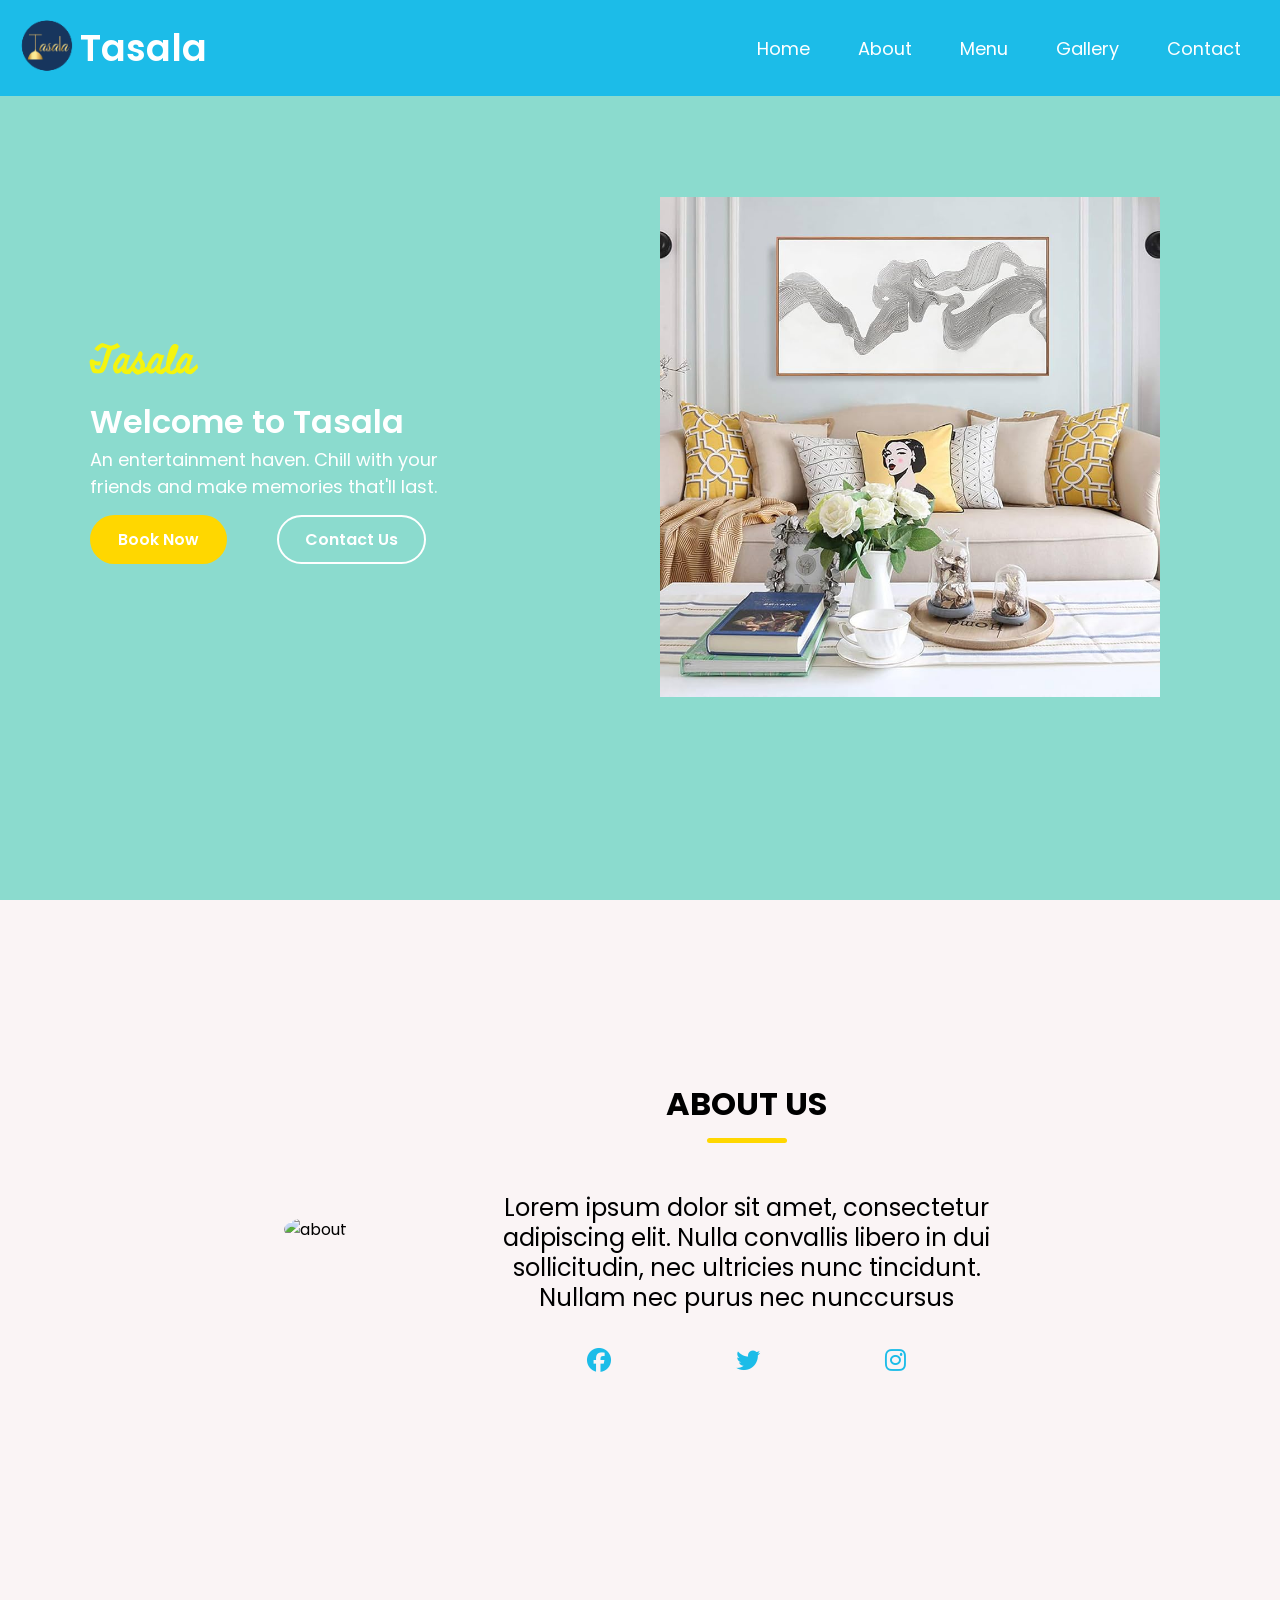
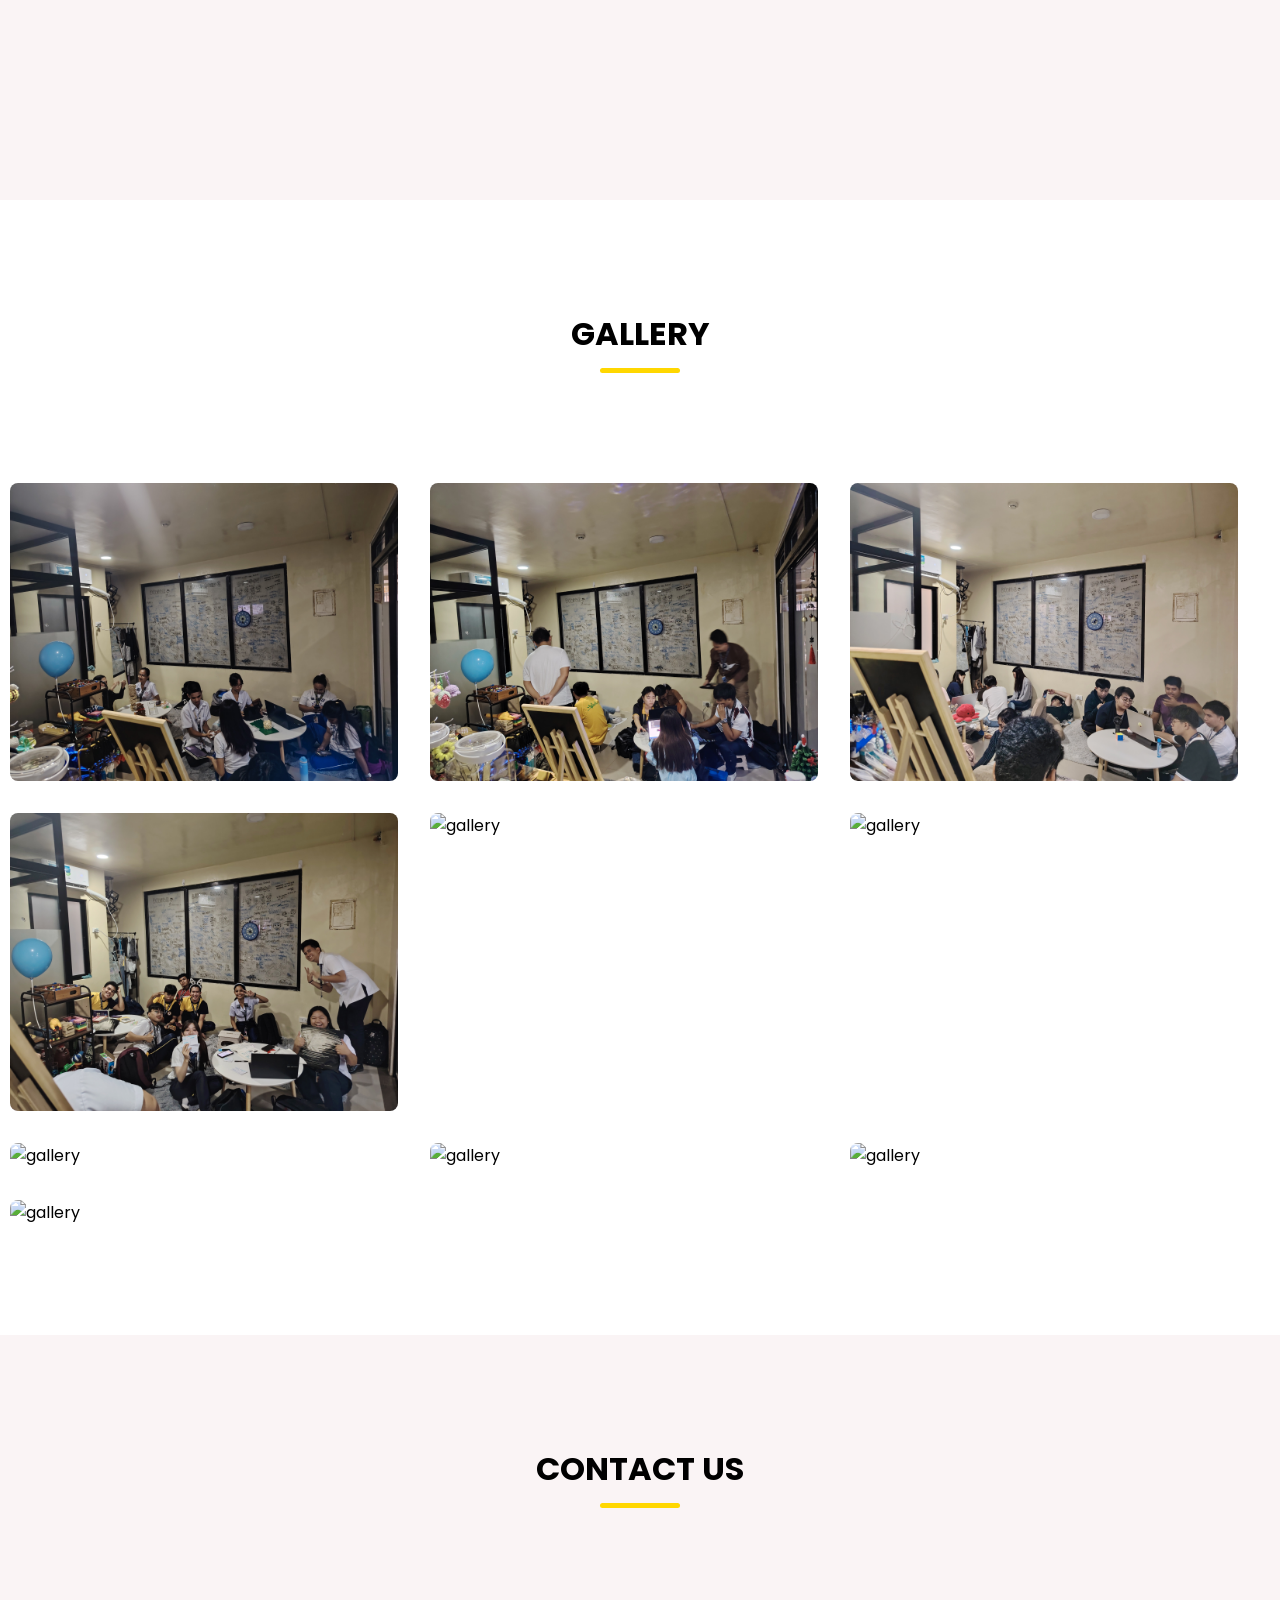
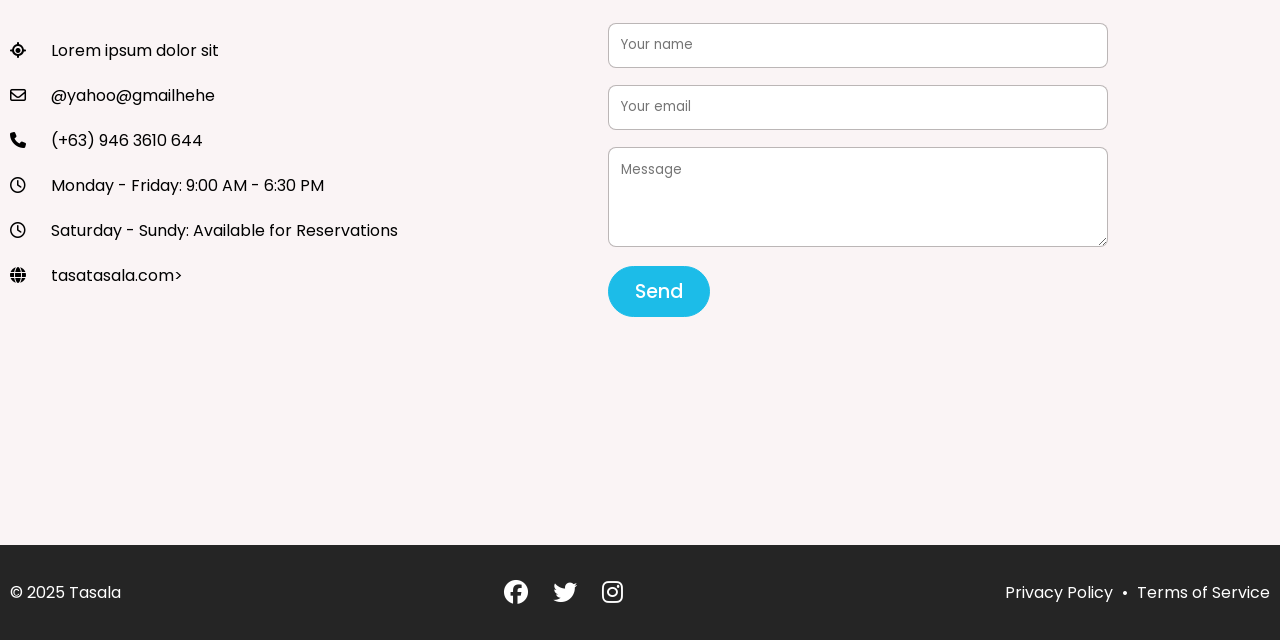
==== index.html @ c08e0182 "initial commit" ====
<!DOCTYPE html> 
<html lang="en">
    <head>
        <meta charset="UTF-8">
        <meta name="viewport" content="width=device-width, initial-scale=1.0">
        <title>Tasala</title>
        <link rel="stylesheet" href="https://cdnjs.cloudflare.com/ajax/libs/font-awesome/6.7.2/css/all.min.css">
        <link rel="stylesheet" href="style.css">
    </head>

    <body>
        <header>
            <nav class="navbar section-content">
                <a href="#" class="nav-logo">
                        <img src="./images/Logo.png" alt="Tasala Logo" class="logo-img">
                    <h2 class="logo-text"> Tasala</h2>
                </a>
                <ul class="nav-menu">
                    <button id="menu-close-button" class="fas fa-times"></button>
                    
                    <li class="nav-item">
                        <a href="index.html" class="nav-link">Home</a>
                     </li>
                    <li class="nav-item">
                        <a href="#about" class="nav-link">About</a>
                    </li>
                    <li class="nav-item">
                        <a href="#menu" class="nav-link">Menu</a>
                    </li>
                    <li class="nav-item">
                        <a href="#gallery" class="nav-link">Gallery</a>
                    </li>
                    <li class="nav-item">
                        <a href="#contact" class="nav-link"> Contact</a>
                    </li>

                </ul>
                <button id="menu-open-button" class="fas fa-bars"></button>
            </nav>
        </header>
        <main>
            <section class="hero-section">
                <div class="section-content">
                    <div class="hero-details">
                        <h2 class="title"> Tasala</h2>
                        <h3 class="subtitle">Welcome to Tasala</h3>
                        <p class="description">An entertainment haven. Chill with your friends and make memories that'll last.</p>
                <div class="buttons">
                    <a href="#" class="button-book-now">Book Now</a>
                    <a href="#" class="button-contact-us">Contact Us</a>
                </div>
                    </div>
               <div class="background-wrapper">
                    <img src="./images/img.jpg" alt="background"
                    class="background-img">
               </div> 
            </div>
            </section>

            <section class="about-section" id="about">
            <div class="section-content">
                <div class="about-image-wrapper">
                    <img src="./images/about-image.png" alt="about" class="about-img">
                </div>
                <div class="about-details">
                    <h2 class="section-title">About Us</h2>
                    <p  class="text">Lorem ipsum dolor sit amet, consectetur adipiscing elit. Nulla
                        convallis libero in dui sollicitudin, nec ultricies
                        nunc tincidunt. Nullam nec purus nec nunccursus
                    </p>
                    <div class="social-link-list">
                        <a href="#" class="social-link"><i class="fa-brands fa-facebook"></i></a>
                        <a href="#" class="social-link"><i class="fa-brands fa-twitter"></i></a>
                        <a href="#" class="social-link"><i class="fa-brands fa-instagram"></i></a>
                    </div>
                 </div>
            </div>
        </section>

        <section class="gallery-section" id="gallery">
            <h2 class="section-title">Gallery</h2>
            <div class="section-content">
                <ul class="gallery-list">
                    <li class="gallery-item">
                        <img src="images/gallery-image-1.jpg" alt="gallery" class="gallery-img">
                    </li>
                    <li class="gallery-item">
                        <img src="images/gallery-image-2.jpg" alt="gallery" class="gallery-img">
                    </li>
                    <li class="gallery-item">
                        <img src="images/gallery-image-3.jpg" alt="gallery" class="gallery-img">
                    </li>
                    <li class="gallery-item">
                        <img src="images/gallery-image-4.jpg" alt="gallery" class="gallery-img">
                    </li>
                    <li class="gallery-item">
                        <img src="./images/gallery-image-5.png" alt="gallery" class="gallery-img">
                    </li>
                    <li class="gallery-item">
                        <img src="images/gallery-image-6.png" alt="gallery" class="gallery-img">
                    </li>
                    <li class="gallery-item">
                        <img src="images/gallery-image-7.png" alt="gallery" class="gallery-img">
                    </li>
                    <li class="gallery-item">
                        <img src="images/gallery-image-8.png" alt="gallery" class="gallery-img">
                    </li>
                    <li class="gallery-item">
                        <img src="images/gallery-image-9.png" alt="gallery" class="gallery-img">
                    </li>
                    <li class="gallery-item">
                        <img src="images/gallery-image-10.png" alt="gallery" class="gallery-img">
                    </li>
            </div>
            </div>
        </section>

            <section class="contact-section" id="contact">
                <h2 class="section-title">Contact Us</h2>
                <div class="section-content">
                    <ul class="contact-info-list">
                        <li class="contact-info">
                            <i class="fa-solid fa-location-crosshairs"></i>
                            <p class="text">Lorem ipsum dolor sit </p>
                        </li>
                        <li class="contact-info">
                            <i class="fa-regular fa-envelope"></i>
                            <p> @yahoo@gmailhehe</p>
                        </li>
                        <li class="contact-info">
                            <i class="fa-solid fa-phone"></i>
                            <p>(+63) 946 3610 644</p>
                        </li>
                        <li class="contact-info">
                            <i class="fa-regular fa-clock"></i>
                            <p>Monday - Friday: 9:00 AM - 6:30 PM</p>               
                        </li>
                        <li class="contact-info">
                            <i class="fa-regular fa-clock"></i>
                            <p>Saturday - Sundy: Available for Reservations</p>               
                        </li>
                        <li class="contact-info">
                            <i class="fa-solid fa-globe"></i>
                            <p>tasatasala.com></p>
                        </li>
                    </ul>

                    <form action="#" class="contact-form">
                        <input type="text" class="form-input" placeholder="Your name" required>
                        <input type="email" class="form-input" placeholder="Your email" required>
                        <textarea class="form-input" placeholder="Message" 
                        required></textarea>
                        <button class="submit-button">Send</button>
                    </form>
                </div>
            </section>

        
        <footer class="footer-section">
            <div class="section-content"> 
                <p class="copyright-text">© 2025 Tasala</p>

                <div class="social-link-list">
                    <a href="#" class="social-link"><i class="fa-brands fa-facebook"></i></a>
                    <a href="#" class="social-link"><i class="fa-brands fa-twitter"></i></a>
                    <a href="#" class="social-link"><i class="fa-brands fa-instagram"></i></a>
                </div>

                <p class="policy-text">
                    <a href="#" class="policy-link">Privacy Policy</a>
                    <span class="separator">•</span>
                    <a href="#" class="policy-link">Terms of Service</a>
                </p>
            </div>
        </footer>
        </main>

    <script src="script.js"></script>    
    </body>
</html>
---- style.css ----
@import url('https://fonts.googleapis.com/css2?family=Miniver&family=Poppins:ital,wght@0,400;0,500;0,600;0,700;1,400&display=swap');

* {
    margin: 0;
    padding: 0;
    box-sizing: border-box;
    font-family: 'Poppins', sans-serif;
}

html {
  scroll-behavior: smooth;
}
ul {
  list-style: none;
}

a {
  text-decoration: none;
}

img {
  max-width: 100%;
}

button {
  cursor: pointer;
  border: none;
  background: none;
}

.section-content{
  max-width: 100%; 
  margin:  0px auto;
  padding: 10px 10px;
}

.section-title {
  text-align: center;
  padding: 60px 0 100px;
  text-transform: uppercase;
  font-size: 2rem;
}

.section-title::after{
  content: "";
  display: block;
  width: 80px;
  height: 5px; 
  background: gold;
  border-radius: 8px;
  margin: 10px auto 0;
}

/* Navbar */

header{
  background-color: rgb(28, 188, 232);
  position: fixed;
  width: 100%;
  z-index: 5;
}

header .navbar {
  display: flex;
  padding: 20px;
  align-items: center;
  justify-content: space-between;
}

.nav-logo {
  display: flex;
  align-items: center;
  gap: 10px;
}

.logo-img{
  height: 50px;
  width: auto;
  transform: scale(2.0);  
}

.navbar .nav-logo .logo-text{
 color: white;
 font-size: 2.3rem;
 font-weight: 600;
}

.navbar .nav-menu{
  display: flex;
  gap: 10px;
}

.navbar .nav-menu .nav-link{
  color: white;
  padding: 10px 19px;
  border-radius: 30px;
  font-size: 1.12rem;
  transition: 0.3 ease;
}

.navbar .nav-menu .nav-link:hover{
  color: rgb(28, 188, 232);
  background: gold;
}

.navbar  :where(#menu-close-button, #menu-open-button){
  display: none;
}


.hero-section{
  min-height: 100vh;
  background: rgba(13, 179, 152, 0.48);
}

.hero-section .section-content{
  display: flex;
  align-items: center;
  min-height: 100vh;
  color: white;
  justify-content: center;
  gap: 30px;
  padding: 50px;
  max-width: 1200px;
  margin: 0 auto;
}


.hero-section .hero-details .title{
  font-size: 2.3rem;
  color: rgb(244, 244, 15);
  font-family: "Miniver", sans-serif;
}

.hero-section .hero-details .subtitle{
  margin-top: 8px;
  max-width: 70%;
  font-size: 2rem;
  font-weight: 600;
}

.hero-section .hero-details .description{
  max-width: 70%;
  font-size: 1.12rem;
  margin-top: 24px 0 40px;
}

.hero-section .hero-details .buttons{
  display: flex;
  gap: 50px;
}

.hero-section .hero-details .button-book-now,
.hero-section .hero-details .button-contact-us{
  padding: 10px 26px;
  border: 2px solid transparent;
  color: white;
  border-radius: 30px;
  background: gold;
  font-weight: 600;
  transition: 0.3s ease;
  margin-top: 15px;
}

.hero-section .hero-details .button-book-now:hover,
.hero-section .hero-details .button-contact-us{
  background: transparent;
  border-color: white;
  color: white;
 
}


.hero-section .hero-details .button-contact-us:hover{
  color: white;
  border-color: gold;
  background-color: gold;

}

.hero-section .background-wrapper{
  max-width: 500px;
  margin-right: 30px;
}


/* About Section */

.about-section{
  background: #faf4f5;
  padding: 120px 0;
  min-height: 100vh;
}

.about-section .section-content{
  display: flex;
  gap: 150px;
  align-items: center;
  justify-content: center;
  margin: 0 auto;
  padding: 60px;
  max-width: 1200px;
}

.about-section .about-image-wrapper .about-img {
  width: 400px;
  height: 400px;
  object-fit: cover;
  border-radius: 50%;
}

.about-section .about-details .section-title{
  padding: 0;
}

.about-section .about-details {
  max-width: 50%;
}

.about-section .about-details .text{
  line-height: 30px;
  margin: 50px 0 30px;
  text-align: center;
  font-size: 1.5rem;
  max-width: 500px;
}

.about-section .social-link-list{
  display: flex;
  gap: 25%;
  justify-content: center;
}

.about-section .social-link-list .social-link{
  font-size: 1.5rem;
  color: rgb(28, 188, 232);
  transition: 0.2s ease;
}

.about-section .social-link-list .social-link:hover{
  color: gold;
}

/* Gallery */
.gallery-section{
  padding: 50px 0 100px;
  min-height: 100vh;
}

.gallery-section .gallery-list{
  display: flex;
  flex-wrap: wrap;
  gap: 32px
}

.gallery-section .gallery-list .gallery-item{
  overflow: hidden;
  border-radius: 8px;
  width: calc(100% / 3 - 32px);
}

.gallery-section .gallery-item .gallery-img{
  width: 100%;
  height: 100%;
  cursor: zoom-in;
  transition: 0.3s ease;
}

.gallery-section .gallery-item:hover .gallery-img{
  transform: scale(1.3);
}

/* Contact */

.contact-section{
  padding: 50px 0 100px;
  background: #faf4f5;
  min-height: 90vh;
}

.contact-section .section-content{
  display: flex;
  gap: 48px;
  align-items: flex-start;
  justify-content: center;
}

.contact-section .contact-info-list .contact-info{
  display: flex;
  gap: 25px;
  margin: 20px 0;
  align-items: center;
}

.contact-section .contact-info-list .contact-info .i{
  font-size: 1.3rem;
}

.contact-section .contact-form .form-input{
  margin-top: 5px;
  width: 100%;
  height: 45px;
  padding: 0 12px;
  outline: none;
  margin-bottom: 12px;
  border-radius: 8px;
  border: 1px solid #b4aeaee6;
  background: white;
}

.contact-section .contact-form {
  width: 100%;
  max-width: 500px;
  margin: 0 auto;
}

.contact-section .contact-form .form-input:focus{
  border-color: #f3961c;
}

.contact-section .contact-form textarea.form-input {
  height: 100px;
  padding: 12px;
  resize: vertical;
}

.contact-section .contact-form .submit-button {
  padding: 10px 26px;
  color: white;
  background-color: rgb(28, 188, 232);
  border-radius: 30px;
  font-weight: 500;
  font-size: 1.2rem;
  border: 1px solid rgb(28, 188, 232);
  transition: 0.3s ease;
}

.contact-section .contact-form .submit-button:hover {
  color: rgb(28, 188, 232);
  background-color: transparent;
}

/* Footer */

.footer-section {
  padding: 20px 0;
  background: #252525;
}

.footer-section .section-content{
  display: flex;
  justify-content: space-between;
  align-items: center;
}

.footer-section :where(.copyright-text, .social-link, .policy-link){
  color: white;
  transition: 0.2s ease;
}

.footer-section .social-link-list{
  display: flex;
  gap: 25px;
}

.footer-section .social-link-list .social-link{
  font-size: 1.5rem
}

.footer-section .social-link-list .social-link:hover,
.footer-section .policy-text .policy-link:hover{
  color: #f3961c;
}

.footer-section .policy-text .separator{
  margin: 0 5px;
  color: white;
}




@media screen and (max-width: 900px){

  body.show-mobile-menu header::before{
    content: "" ;
    position: fixed;
    left: 0;
    top: 0;
    height: 100%;
    width: 100%;
    backdrop-filter: blur(5px);
    background: rgba(0, 0, 0, 0.2);
  }
  
   .navbar :where(#menu-close-button, #menu-open-button){
    display: block;
    font-size: 1.3rem;
  }

  .navbar #menu-close-button{
    right: 30px;
    top: 30px;
    position: absolute;
  }

  .navbar #menu-open-button{
    color: white;
  }

  
  
  .navbar .nav-menu{
    display: block;
    position: fixed;
    left: -300px;
    top: 0;
    width: 300px;
    height: 100%;
    display: flex;
    flex-direction: column;
    align-items: center;
    padding-top: 100px;
    background: white;
    transition: left 0.2 ease;
  }

  body.show-mobile-menu .navbar .nav-menu{
    left: 0;
  }
 

  .navbar .nav-menu .nav-link{
    color: black;
    display: block;
    margin-top: 17px;
    font-size: 1.3rem;
  }

  .hero-section .section-content{
    gap: 50px;
    text-align: center;
    padding: 30px 20px 20px;
    flex-direction: column-reverse;
    justify-content: center;
  }

  .hero-section .hero-details :is(.subtitle,.description)
  ,.about-section .about-details{
    max-width: 100%;
  }

  .hero-section .hero-details .buttons{
    justify-content: center;
  }

  .hero-section .background-wrapper{
    max-width: 270px;
    margin-right: 0;
  }

.about-section .section-content{
  flex-direction: column-reverse;
  gap: 70px;
}

.about-section .about-image-wrapper .about-img{
  width: 100%;
  height: 100%;
  max-width: 250px;
  aspect-ratio: 1;
}

.gallery-section .gallery-list .gallery-item{
  width: 100%;
}

.gallery-section .gallery-list .gallery-item,
.contact-section .contact-form{
  width: calc(100% / 2 - 32px)
}

.contact-section .section-content{
  flex-direction: column-reverse;
  align-items: center;
}

}

@media screen and (max-width: 640px){
  .footer-section .section-content{
    flex-direction: column;
    gap: 20px;
  }

  .contact-section .contact-form{
    width: 100%;
    max-width: 90%;
  }


}
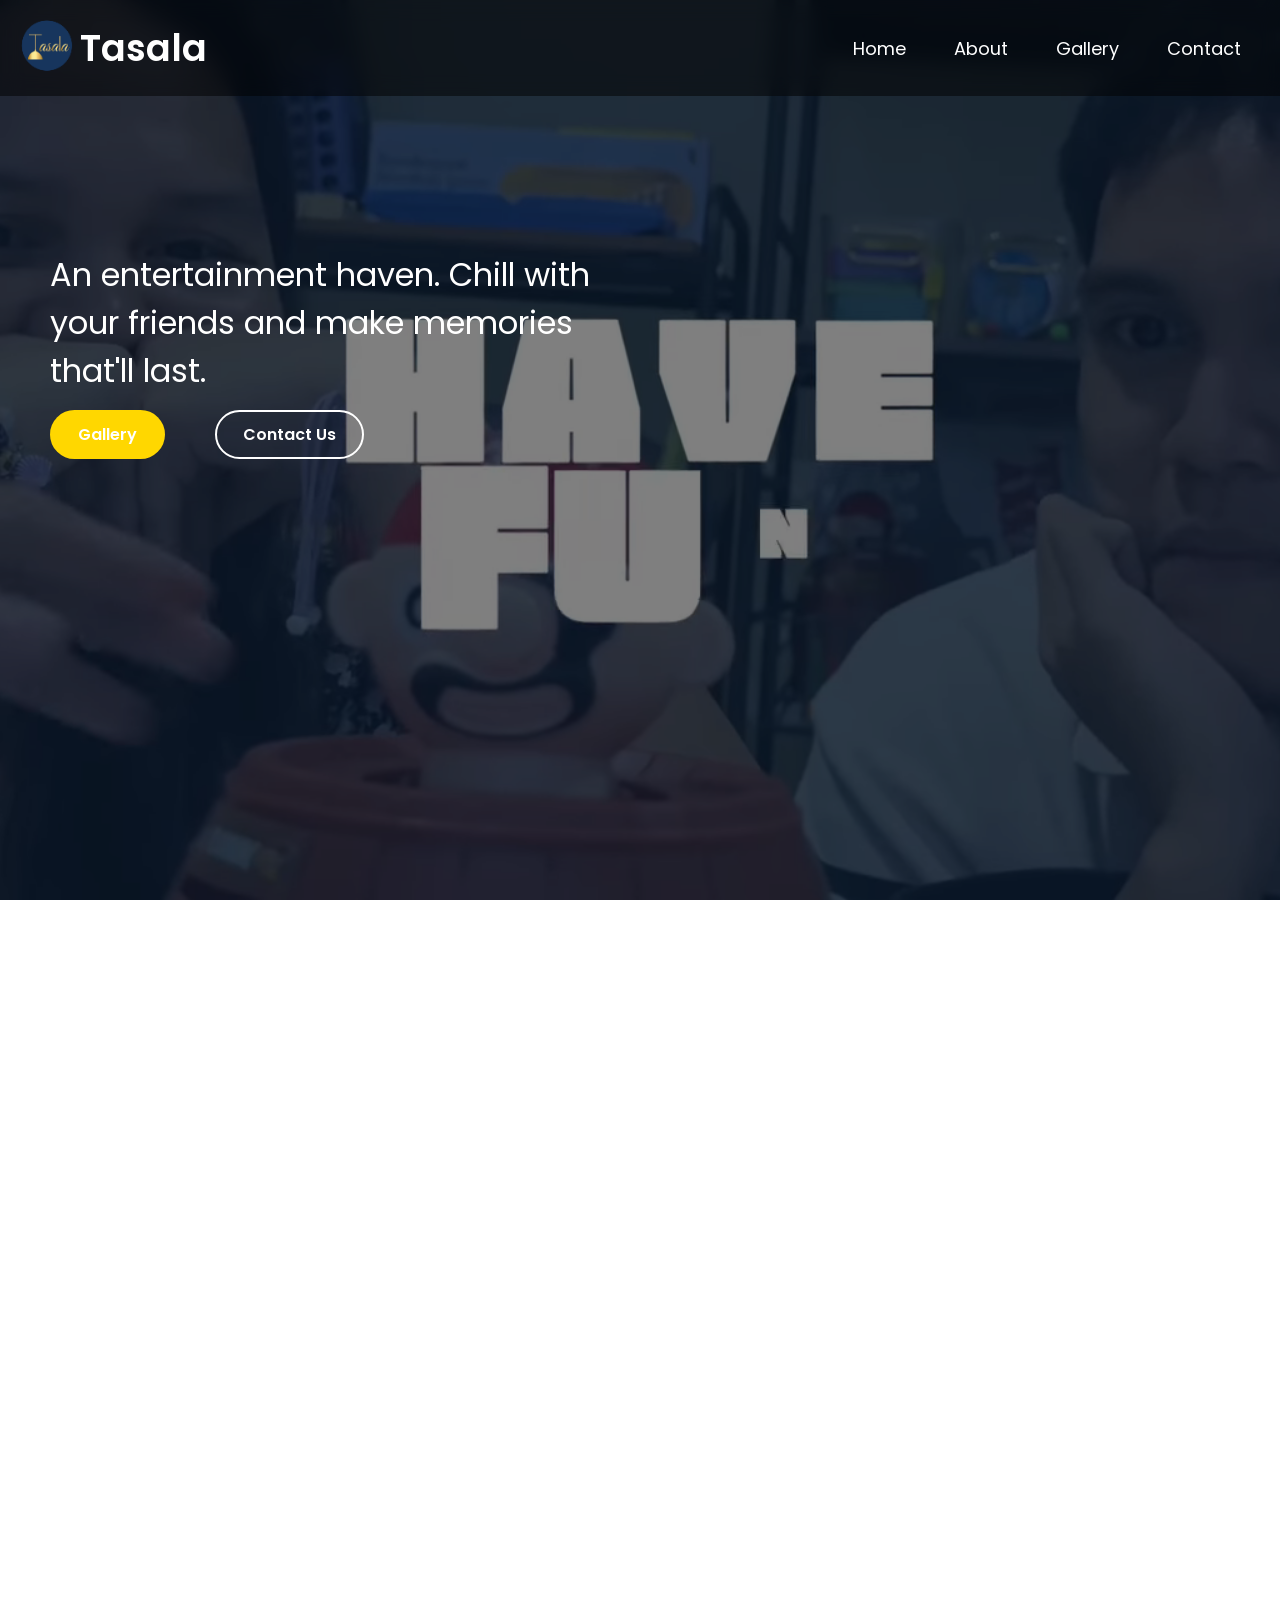
==== commit f616553f: "b" ====
--- a/index.html
+++ b/index.html
@@ -25,9 +25,6 @@
                         <a href="#about" class="nav-link">About</a>
                     </li>
                     <li class="nav-item">
-                        <a href="#menu" class="nav-link">Menu</a>
-                    </li>
-                    <li class="nav-item">
                         <a href="#gallery" class="nav-link">Gallery</a>
                     </li>
                     <li class="nav-item">
@@ -42,18 +39,23 @@
             <section class="hero-section">
                 <div class="section-content">
                     <div class="hero-details">
-                        <h2 class="title"> Tasala</h2>
-                        <h3 class="subtitle">Welcome to Tasala</h3>
-                        <p class="description">An entertainment haven. Chill with your friends and make memories that'll last.</p>
+                     <p class="description">An entertainment haven. Chill with your friends and make memories that'll last.</p>
                 <div class="buttons">
-                    <a href="#" class="button-book-now">Book Now</a>
-                    <a href="#" class="button-contact-us">Contact Us</a>
+                    <a href="#" class="button-book-now"> Gallery</a>
+                    <a href="#contact" class="button-contact-us">Contact Us</a>
                 </div>
                     </div>
                <div class="background-wrapper">
-                    <img src="./images/img.jpg" alt="background"
-                    class="background-img">
-               </div> 
+                <video autoplay muted loop playsinline class="background-video">
+                <source src="/images/adv.mp4" type="video/mp4">
+                <source src="images/adv.webm" type="video/webm">
+
+                Your browser does not support the video tag.
+            </video>
+
+                <img src="./images/home-bg.jpg" alt="background"
+                class="background-img">
+                 </div> 
             </div>
             </section>
 
@@ -77,7 +79,7 @@
             </div>
         </section>
 
-        <section class="gallery-section" id="gallery">
+        <section class="gallery-section" id="gallery">  
             <h2 class="section-title">Gallery</h2>
             <div class="section-content">
                 <ul class="gallery-list">
@@ -137,7 +139,7 @@
                         </li>
                         <li class="contact-info">
                             <i class="fa-regular fa-clock"></i>
-                            <p>Saturday - Sundy: Available for Reservations</p>               
+                            <p>Saturday - Sunday: Available for Reservations</p>               
                         </li>
                         <li class="contact-info">
                             <i class="fa-solid fa-globe"></i>
--- a/style.css
+++ b/style.css
@@ -1,503 +1,728 @@
 
-@import url('https://fonts.googleapis.com/css2?family=Miniver&family=Poppins:ital,wght@0,400;0,500;0,600;0,700;1,400&display=swap');
-
-* {
+  @import url('https://fonts.googleapis.com/css2?family=Miniver&family=Poppins:ital,wght@0,400;0,500;0,600;0,700;1,400&display=swap');
+
+  * {
+      margin: 0;
+      padding: 0;
+      box-sizing: border-box;
+      font-family: 'Poppins', sans-serif;
+  }
+
+  html {
+    scroll-behavior: smooth;
+  }
+
+  html, body {
+    height: 100vh;
+    overflow-x: hidden; /* Prevent horizontal scrolling */
+    overflow-y: auto; /* Allow vertical scrolling */
+  }
+
+  ul {
+    list-style: none;
+  }
+
+  a {
+    text-decoration: none;
+  }
+
+  img {
+    max-width: 100%;
+  }
+
+  button {
+    cursor: pointer;
+    border: none;
+    background: none;
+  }
+
+  .section-content{
+    max-width: 100%; 
+    margin:  0px auto;
+    padding: 10px 10px;
+  }
+
+  .section-title {
+    text-align: center;
+    padding: 60px 0 100px;
+    text-transform: uppercase;
+    font-size: 2rem;
+  }
+
+  .section-title::after{
+    content: "";
+    display: block;
+    width: 80px;
+    height: 5px; 
+    background: gold;
+    border-radius: 8px;
+    margin: 10px auto 0;
+  }
+
+  .section {
+    display: none; /* Hide sections initially */
+    height: 100vh; /* Full viewport height */
+    width: 100vw; /* Full viewport width */
+    display: flex;
+    justify-content: center;
+    align-items: center;
+    background: #f4f4f4;
+    font-size: 2rem;
+  }
+
+  /* Show only the active section */
+  .section.active {
+    display: flex;
+  }
+
+  /* Navbar */
+
+  header{
+    background: rgba(0, 0, 0, 0.5);
+    backdrop-filter:  blur(10px);
+    color: white;
+    position: fixed;
+    width: 100%;
+    z-index: 5;
+  }
+
+  header .navbar {
+    display: flex;
+    padding: 20px;
+    align-items: center;
+    justify-content: space-between;
+  }
+
+
+  .nav-logo {
+    display: flex;
+    align-items: center;
+    gap: 10px;
+  }
+
+  .login-button {
+    padding: 8px 16px;
+    background-color: black; 
+    color: white;
+    text-decoration: none;
+    border-radius: 5px;
+    font-weight: bold;
+    transition: 0.3s;
+  }
+
+  .login-button:hover {
+    background-color: #e65c00;
+  }
+
+  .logo-img{
+    height: 50px;
+    width: auto;
+    transform: scale(2.0);  
+  }
+
+  .navbar .nav-logo .logo-text{
+  color: white;
+  font-size: 2.3rem;
+  font-weight: 600;
+  }
+
+  .navbar .nav-menu{
+    display: flex;
+    gap: 10px;
+  }
+
+  .navbar .nav-menu .nav-link{
+    color: white;
+    padding: 10px 19px;
+    border-radius: 30px;
+    font-size: 1.12rem;
+    transition: 0.3 ease;
+  }
+
+  .navbar .nav-menu .nav-link:hover{
+    color: rgb(28, 188, 232);
+    background: gold;
+  }
+
+  .navbar  :where(#menu-close-button, #menu-open-button){
+    display: none;
+  }
+
+
+  .hero-section{
+    position: relative;
+    min-height: 100vh;
+    width: 100%;
+    padding: 0;
     margin: 0;
+    overflow: hidden;
+  }
+
+  .hero-section .section-content{
+    display: flex;
+    align-items: center;
+    text-align: left;
+    min-height: 100vh;
+    color: white;
+    justify-content: flex-start;
+    gap: 30px;
+    padding-left: 50px;
+    padding-bottom: 200px;
+    max-width: 100%;
+    margin: 0 auto;
+  }
+
+
+  .hero-section .hero-details .description{
+    max-width: 50%;
+    font-size: 2rem;
+    margin-top: 24px 0 40px;
+  }
+
+  .hero-section .hero-details .buttons{
+    display: flex;
+    gap: 50px;
+  }
+
+  .hero-section .hero-details .button-book-now,
+  .hero-section .hero-details .button-contact-us{
+    padding: 10px 26px;
+    border: 2px solid transparent;
+    color: white;
+    border-radius: 30px;
+    background: gold;
+    font-weight: 600;
+    transition: 0.3s ease;
+    margin-top: 15px;
+  }
+
+  .hero-section .hero-details .button-book-now:hover,
+  .hero-section .hero-details .button-contact-us{
+    background: transparent;
+    border-color: white;
+    color: white;
+  
+  }
+
+
+  .hero-section .hero-details .button-contact-us:hover{
+    color: white;
+    border-color: gold;
+    background-color: gold;
+
+  }
+
+  .hero-section .background-wrapper{
+    position: absolute;
+    top: 0;
+    left: 0;
+    width: 100%;
+    height: 100%;
+    overflow: hidden;
+    z-index: -1;
+  }
+
+  .background-wrapper::after {
+    content: "";
+    position: absolute;
+    top: 0;
+    left: 0;
+    width: 100%;
+    height: 100%;
+    background: rgba(0, 0, 0, 0.5); /* Adjust transparency (0 = fully transparent, 1 = solid color) */
+  }
+
+  .background-video {
+    width: 100%;
+    height: 100%;
+    object-fit: cover;
+    position: absolute;
+    top: 50% ;
+    left: 50%;
+    transform: translate(-50%, -50%)
+  }
+
+  .hero-section .background-image {
+    display: none; /* Initially hide the image */
+    position: absolute;
+    top: 50%;
+    left: 50%;
+    width: 100%;
+    height: 100%;
+    object-fit: cover;
+    transform: translate(-50%, -50%);
+  }
+  
+
+
+  /* About Section */
+
+  .about-section{
+    background: rgb(28, 188, 232);
+    padding: 120px 0;
+    min-height: 100vh;
+  }
+
+  .about-section .section-content{
+    display: flex;
+    gap: 150px;
+    align-items: center;
+    justify-content: center;
+    margin-top: 0;
+    padding: 60px;
+    max-width: 1200px;
+  }
+
+  .about-section .about-image-wrapper .about-img {
+    width: 400px;
+    height: 400px;
+    object-fit: cover;
+    border-radius: 50%;
+    margin-bottom: 50px;
+  }
+
+  .about-section .about-details .section-title{
     padding: 0;
-    box-sizing: border-box;
-    font-family: 'Poppins', sans-serif;
+  }
+
+  .about-section .about-details {
+    max-width: 50%;
+  }
+
+  .about-section .about-details .text{
+    line-height: 30px;
+    margin: 50px 0 30px;
+    text-align: center;
+    font-size: 1.5rem;
+    max-width: 500px;
+  }
+
+  .about-section .social-link-list{
+    display: flex;
+    gap: 25%;
+    justify-content: center;
+  }
+
+  .about-section .social-link-list .social-link{
+    font-size: 1.5rem;
+    color: rgb(28, 188, 232);
+    transition: 0.2s ease;
+  }
+
+  .about-section .social-link-list .social-link:hover{
+    color: gold;
+  }
+
+  /* Gallery */
+  .gallery-section{
+    padding-bottom: 50px;
+    min-height: 100vh;
+    overflow-y: hidden;
+    background-color: rgb(28, 188, 232);
+    justify-content: center;
+    flex-wrap: wrap;
+    display: flex;
+    align-items: center;
+  }
+
+  .gallery-section .gallery-list{
+    display: flex;
+    flex-wrap: wrap;
+    gap: 32px
+  }
+
+  .gallery-section .gallery-list .gallery-item{
+    overflow: hidden;
+    border-radius: 8px;
+    width: calc(100% / 3 - 32px);
+  }
+
+  .gallery-section .gallery-item .gallery-img{
+    width: 100%;
+    height: 100%;
+    cursor: zoom-in;
+    transition: 0.3s ease;
+  }
+
+  .gallery-section .gallery-item:hover .gallery-img{
+    transform: scale(1.3);
+  }
+
+  /* Contact */
+
+  .contact-section{
+    min-height: 100vh;
+    padding-bottom: 100px;
+    background: rgb(34, 200, 247);
+    min-height: auto;
+    flex-direction: column;
+    align-items: center;
+    text-align: center;
+    justify-content: center;
+    display: flex;
+    margin-top: 30px;
+  }
+
+  .gallery-section .section-title {
+    margin-top: 50px;
+    position: relative;
+    z-index: 10; /* Ensure it's below navbar */
 }
 
-html {
-  scroll-behavior: smooth;
+
+  .contact-section .section-content{
+    display: flex;
+    gap: 48px;
+    align-items: center;
+    justify-content: center;
+  }
+
+  .contact-section .section-title{
+    z-index: 10;
+    margin-top: 40px;
+  }
+
+  .contact-section .contact-info-list .contact-info{
+    display: flex;
+    gap: 25px;
+    margin: 20px 0;
+    align-items: center;
+  }
+
+  .contact-section .contact-info-list .contact-info .i{
+    font-size: 1.3rem;
+  }
+
+  .contact-section .contact-form .form-input{
+    margin-top: 5px;
+    width: 100%;
+    height: 45px;
+    padding: 0 12px;
+    outline: none;
+    margin-bottom: 12px;
+    border-radius: 8px;
+    border: 1px solid #b4aeaee6;
+    background: white;
+  }
+
+  .contact-section .contact-form {
+    width: 90%;
+    max-width: 500px;
+    margin: 0 150px ;
+    justify-content: center;
+  }
+
+  .contact-section .contact-form .form-input:focus{
+    border-color: #f3961c;
+  }
+
+  .contact-section .contact-form textarea.form-input {
+    height: 100px;
+    padding: 12px;
+    resize: vertical;
+  }
+
+  .contact-section .contact-form .submit-button {
+    padding: 10px 26px;
+    color: rgb(28, 188, 232);
+    background-color: white;
+    border-radius: 30px;
+    font-weight: 500;
+    font-size: 1.2rem;
+    border: 1px solid rgb(28, 188, 232);
+    transition: 0.3s ease;
+  }
+
+  .contact-section .contact-form .submit-button:hover {
+    color: white;
+    background-color: gold;
+  }
+
+  /* Footer */
+
+  .footer-section {
+    position: relative;
+    width: 100%;
+    padding: 20px 0;
+    background: #252525;
+    margin-top: 0;
+  }
+
+  .footer-section .section-content{
+    display: flex;
+    justify-content: space-between;
+    align-items: center;
+  }
+
+  .footer-section :where(.copyright-text, .social-link, .policy-link){
+    color: white;
+    transition: 0.2s ease;
+  }
+
+  .footer-section .social-link-list{
+    display: flex;
+    gap: 25px;
+  }
+
+  .footer-section .social-link-list .social-link{
+    font-size: 1.5rem
+  }
+
+  .footer-section .social-link-list .social-link:hover,
+  .footer-section .policy-text .policy-link:hover{
+    color: #f3961c;
+  }
+
+  .footer-section .policy-text .separator{
+    margin: 0 5px;
+    color: white;
+  }
+
+
+
+
+  @media screen and (max-width: 900px){
+
+    body.show-mobile-menu header::before{
+      content: "" ;
+      position: fixed;
+      left: 0;
+      top: 0;
+      height: 100%;
+      width: 100%;
+      backdrop-filter: blur(5px);
+      background: rgba(0, 0, 0, 0.5);
+      z-index: 999;
+    }
+    
+    .navbar :where(#menu-close-button, #menu-open-button){
+      display: block;
+      font-size: 1.5rem;
+      cursor: pointer;
+    }
+
+    .navbar #menu-close-button{
+      right: 20px;
+      top: 20px;
+      position: absolute;
+      font-size: 2rem;
+      color: #333;
+      z-index: 1001;
+    }
+
+    .navbar #menu-open-button{
+      color: white;
+      font-size: 2rem;
+    }
+
+    
+    
+
+      .navbar .nav-menu {
+        position: absolute;
+        right: 10px; /* Align with open button */
+        top: 50px;
+        width: 200px; /* Smaller menu */
+        height: auto;
+        display: flex;
+        flex-direction: column;
+        align-items: flex-start;
+        padding: 15px;
+        box-shadow: 0px 5px 15px rgba(0, 0, 0, 0.2);
+        background: rgba(255, 255, 255, 0.95);
+        border-radius: 10px;
+        transition: transform 0.3s ease-in-out;
+        transform: translateX(150%); /* Initially hidden */
+        z-index: 1000;
+    }
+
+
+    body.show-mobile-menu .navbar .nav-menu{
+      transform: translateX(0); /* Make sure menu slides into view */
+      display: flex !important;    }
+  
+
+    .navbar .nav-menu .nav-link{
+      color: #333 !important;
+      display: block; 
+      font-size: 1.5rem;
+      padding: 15px;
+      text-align: left;
+      width: 100%;
+    }
+
+
+    .hero-section .section-content{
+      gap: 50px;
+      text-align: center;
+      padding: 30px 20px 20px;
+      flex-direction: column-reverse;
+      justify-content: center;
+    }
+
+    .hero-section .hero-details :is(.description)
+    ,.about-section .about-details{
+      max-width: 100%;
+    }
+
+    .hero-section .hero-details .buttons{
+      justify-content: center;
+    }
+
+    .hero-section .background-wrapper{
+      max-width: 270px;
+      margin-right: 0;
+    }
+
+  .about-section .section-content{
+    flex-direction: column-reverse;
+    gap: 70px;
+  }
+
+  .about-section .about-image-wrapper .about-img{
+    width: 100%;
+    height: 100%;
+    max-width: 250px;
+    aspect-ratio: 1;
+  }
+
+  .gallery-section .gallery-list .gallery-item{
+    width: 100%;
+  }
+
+  .gallery-section .gallery-list .gallery-item,
+  .contact-section .contact-form{
+    width: calc(100% / 2 - 32px)
+  }
+
+  .contact-section .section-content{
+    min-height: 60vh;
+    display: flex;
+    flex-direction: column-reverse;
+    align-items: center;
+    text-align: center;
+  }
+
+  footer {
+    position: relative;
+    width: 100%;
+    padding: 20px;
+    text-align: center;
+    background: #222; /* Adjust color if needed */
+    color: white;
+  }
 }
-ul {
-  list-style: none;
+
+@media screen and (max-width: 768px) {
+  .navbar .nav-menu {
+    display: none;
+    position: absolute;
+    top: 60px;
+    left: 0;
+    width: 100%;
+    background: rgba(0, 0, 0, 0.8);
+    flex-direction: column;
+    text-align: center;
+    padding: 10px 0;
+  }
+
+  .hero-section .hero-details .description {
+    font-size: 1.2rem;
+    max-width: 90%;
+  }
+
+
+  .navbar .nav-menu.active {
+    display: flex;
+  }
+
+  .navbar .nav-menu .nav-item {
+    padding: 10px;
+  }
+
+  #menu-open-button {
+    display: block;
+    font-size: 24px;
+    color: white;
+  }
+
+  #menu-close-button {
+    display: block;
+    font-size: 24px;
+    color: white;
+    align-self: flex-end;
+    padding: 10px;
+  }
+
+  .background-video {
+    display: none;
+  }
+
+  /* Show the image on smaller screens */
+  .background-image {
+    display: block;
+  }
+
+  /* Adjust hero section height for smaller screens */
+  .background-image {
+    height: 100vh; /* Ensure it takes full viewport height */
+  }
 }
 
-a {
-  text-decoration: none;
+
+
+  @media screen and (max-width: 640px){
+    .footer-section .section-content{
+      flex-direction: column;
+      gap: 20px;
+    }
+
+    .contact-section .contact-form{
+      width: 100vh;
+      max-width: 90%;
+    }
+
+
+  }
+  @media screen and (max-width: 600px){
+  .gallery-section .gallery-list .gallery-item {
+    width: 100%; /* Make images stack vertically */
+  }
+
+  .contact-section .contact-form {
+    margin: 0 auto;
+    width: 90%;
+  }
+  .background-image {
+    height: 100vh; /* Ensure it takes full viewport height */
+  }
+
 }
 
-img {
-  max-width: 100%;
+
+
+
+  @media screen and (max-width: 400px) { /* Adjust for small devices */
+    .gallery-section .gallery-list {
+        flex-direction: column; /* Stack items vertically */
+        align-items: center;
+    }
+
+    .gallery-section .gallery-list .gallery-item {
+        width: 90%; /* Make gallery items smaller */
+    }
+
+    section {
+      padding: 30px 15px; /* Reduce padding for small screens */
+  }
+
+  .about-section .about-details .text {
+      font-size: 1.2rem; /* Reduce text size for better fit */
+  }
+
+  .contact-section .contact-form {
+      width: 100%;
+      max-width: 90%; /* Prevent form from being too wide */
+  }
 }
 
-button {
-  cursor: pointer;
-  border: none;
-  background: none;
-}
-
-.section-content{
-  max-width: 100%; 
-  margin:  0px auto;
-  padding: 10px 10px;
-}
-
-.section-title {
-  text-align: center;
-  padding: 60px 0 100px;
-  text-transform: uppercase;
-  font-size: 2rem;
-}
-
-.section-title::after{
-  content: "";
-  display: block;
-  width: 80px;
-  height: 5px; 
-  background: gold;
-  border-radius: 8px;
-  margin: 10px auto 0;
-}
-
-/* Navbar */
-
-header{
-  background-color: rgb(28, 188, 232);
-  position: fixed;
-  width: 100%;
-  z-index: 5;
-}
-
-header .navbar {
-  display: flex;
-  padding: 20px;
-  align-items: center;
-  justify-content: space-between;
-}
-
-.nav-logo {
-  display: flex;
-  align-items: center;
-  gap: 10px;
-}
-
-.logo-img{
-  height: 50px;
-  width: auto;
-  transform: scale(2.0);  
-}
-
-.navbar .nav-logo .logo-text{
- color: white;
- font-size: 2.3rem;
- font-weight: 600;
-}
-
-.navbar .nav-menu{
-  display: flex;
-  gap: 10px;
-}
-
-.navbar .nav-menu .nav-link{
-  color: white;
-  padding: 10px 19px;
-  border-radius: 30px;
-  font-size: 1.12rem;
-  transition: 0.3 ease;
-}
-
-.navbar .nav-menu .nav-link:hover{
-  color: rgb(28, 188, 232);
-  background: gold;
-}
-
-.navbar  :where(#menu-close-button, #menu-open-button){
-  display: none;
-}
-
-
-.hero-section{
-  min-height: 100vh;
-  background: rgba(13, 179, 152, 0.48);
-}
-
-.hero-section .section-content{
-  display: flex;
-  align-items: center;
-  min-height: 100vh;
-  color: white;
-  justify-content: center;
-  gap: 30px;
-  padding: 50px;
-  max-width: 1200px;
-  margin: 0 auto;
-}
-
-
-.hero-section .hero-details .title{
-  font-size: 2.3rem;
-  color: rgb(244, 244, 15);
-  font-family: "Miniver", sans-serif;
-}
-
-.hero-section .hero-details .subtitle{
-  margin-top: 8px;
-  max-width: 70%;
-  font-size: 2rem;
-  font-weight: 600;
-}
-
-.hero-section .hero-details .description{
-  max-width: 70%;
-  font-size: 1.12rem;
-  margin-top: 24px 0 40px;
-}
-
-.hero-section .hero-details .buttons{
-  display: flex;
-  gap: 50px;
-}
-
-.hero-section .hero-details .button-book-now,
-.hero-section .hero-details .button-contact-us{
-  padding: 10px 26px;
-  border: 2px solid transparent;
-  color: white;
-  border-radius: 30px;
-  background: gold;
-  font-weight: 600;
-  transition: 0.3s ease;
-  margin-top: 15px;
-}
-
-.hero-section .hero-details .button-book-now:hover,
-.hero-section .hero-details .button-contact-us{
-  background: transparent;
-  border-color: white;
-  color: white;
- 
-}
-
-
-.hero-section .hero-details .button-contact-us:hover{
-  color: white;
-  border-color: gold;
-  background-color: gold;
-
-}
-
-.hero-section .background-wrapper{
-  max-width: 500px;
-  margin-right: 30px;
-}
-
-
-/* About Section */
-
-.about-section{
-  background: #faf4f5;
-  padding: 120px 0;
-  min-height: 100vh;
-}
-
-.about-section .section-content{
-  display: flex;
-  gap: 150px;
-  align-items: center;
-  justify-content: center;
-  margin: 0 auto;
-  padding: 60px;
-  max-width: 1200px;
-}
-
-.about-section .about-image-wrapper .about-img {
-  width: 400px;
-  height: 400px;
-  object-fit: cover;
-  border-radius: 50%;
-}
-
-.about-section .about-details .section-title{
-  padding: 0;
-}
-
-.about-section .about-details {
-  max-width: 50%;
-}
-
-.about-section .about-details .text{
-  line-height: 30px;
-  margin: 50px 0 30px;
-  text-align: center;
-  font-size: 1.5rem;
-  max-width: 500px;
-}
-
-.about-section .social-link-list{
-  display: flex;
-  gap: 25%;
-  justify-content: center;
-}
-
-.about-section .social-link-list .social-link{
-  font-size: 1.5rem;
-  color: rgb(28, 188, 232);
-  transition: 0.2s ease;
-}
-
-.about-section .social-link-list .social-link:hover{
-  color: gold;
-}
-
-/* Gallery */
-.gallery-section{
-  padding: 50px 0 100px;
-  min-height: 100vh;
-}
-
-.gallery-section .gallery-list{
-  display: flex;
-  flex-wrap: wrap;
-  gap: 32px
-}
-
-.gallery-section .gallery-list .gallery-item{
-  overflow: hidden;
-  border-radius: 8px;
-  width: calc(100% / 3 - 32px);
-}
-
-.gallery-section .gallery-item .gallery-img{
-  width: 100%;
-  height: 100%;
-  cursor: zoom-in;
-  transition: 0.3s ease;
-}
-
-.gallery-section .gallery-item:hover .gallery-img{
-  transform: scale(1.3);
-}
-
-/* Contact */
-
-.contact-section{
-  padding: 50px 0 100px;
-  background: #faf4f5;
-  min-height: 90vh;
-}
-
-.contact-section .section-content{
-  display: flex;
-  gap: 48px;
-  align-items: flex-start;
-  justify-content: center;
-}
-
-.contact-section .contact-info-list .contact-info{
-  display: flex;
-  gap: 25px;
-  margin: 20px 0;
-  align-items: center;
-}
-
-.contact-section .contact-info-list .contact-info .i{
-  font-size: 1.3rem;
-}
-
-.contact-section .contact-form .form-input{
-  margin-top: 5px;
-  width: 100%;
-  height: 45px;
-  padding: 0 12px;
-  outline: none;
-  margin-bottom: 12px;
-  border-radius: 8px;
-  border: 1px solid #b4aeaee6;
-  background: white;
-}
-
-.contact-section .contact-form {
-  width: 100%;
-  max-width: 500px;
-  margin: 0 auto;
-}
-
-.contact-section .contact-form .form-input:focus{
-  border-color: #f3961c;
-}
-
-.contact-section .contact-form textarea.form-input {
-  height: 100px;
-  padding: 12px;
-  resize: vertical;
-}
-
-.contact-section .contact-form .submit-button {
-  padding: 10px 26px;
-  color: white;
-  background-color: rgb(28, 188, 232);
-  border-radius: 30px;
-  font-weight: 500;
-  font-size: 1.2rem;
-  border: 1px solid rgb(28, 188, 232);
-  transition: 0.3s ease;
-}
-
-.contact-section .contact-form .submit-button:hover {
-  color: rgb(28, 188, 232);
-  background-color: transparent;
-}
-
-/* Footer */
-
-.footer-section {
-  padding: 20px 0;
-  background: #252525;
-}
-
-.footer-section .section-content{
-  display: flex;
-  justify-content: space-between;
-  align-items: center;
-}
-
-.footer-section :where(.copyright-text, .social-link, .policy-link){
-  color: white;
-  transition: 0.2s ease;
-}
-
-.footer-section .social-link-list{
-  display: flex;
-  gap: 25px;
-}
-
-.footer-section .social-link-list .social-link{
-  font-size: 1.5rem
-}
-
-.footer-section .social-link-list .social-link:hover,
-.footer-section .policy-text .policy-link:hover{
-  color: #f3961c;
-}
-
-.footer-section .policy-text .separator{
-  margin: 0 5px;
-  color: white;
-}
-
-
-
-
-@media screen and (max-width: 900px){
-
-  body.show-mobile-menu header::before{
-    content: "" ;
-    position: fixed;
-    left: 0;
-    top: 0;
-    height: 100%;
-    width: 100%;
-    backdrop-filter: blur(5px);
-    background: rgba(0, 0, 0, 0.2);
-  }
-  
-   .navbar :where(#menu-close-button, #menu-open-button){
-    display: block;
-    font-size: 1.3rem;
-  }
-
-  .navbar #menu-close-button{
-    right: 30px;
-    top: 30px;
-    position: absolute;
-  }
-
-  .navbar #menu-open-button{
-    color: white;
-  }
-
-  
-  
-  .navbar .nav-menu{
-    display: block;
-    position: fixed;
-    left: -300px;
-    top: 0;
-    width: 300px;
-    height: 100%;
-    display: flex;
-    flex-direction: column;
-    align-items: center;
-    padding-top: 100px;
-    background: white;
-    transition: left 0.2 ease;
-  }
-
-  body.show-mobile-menu .navbar .nav-menu{
-    left: 0;
-  }
- 
-
-  .navbar .nav-menu .nav-link{
-    color: black;
-    display: block;
-    margin-top: 17px;
-    font-size: 1.3rem;
-  }
-
-  .hero-section .section-content{
-    gap: 50px;
-    text-align: center;
-    padding: 30px 20px 20px;
-    flex-direction: column-reverse;
-    justify-content: center;
-  }
-
-  .hero-section .hero-details :is(.subtitle,.description)
-  ,.about-section .about-details{
-    max-width: 100%;
-  }
-
-  .hero-section .hero-details .buttons{
-    justify-content: center;
-  }
-
-  .hero-section .background-wrapper{
-    max-width: 270px;
-    margin-right: 0;
-  }
-
-.about-section .section-content{
-  flex-direction: column-reverse;
-  gap: 70px;
-}
-
-.about-section .about-image-wrapper .about-img{
-  width: 100%;
-  height: 100%;
-  max-width: 250px;
-  aspect-ratio: 1;
-}
-
-.gallery-section .gallery-list .gallery-item{
-  width: 100%;
-}
-
-.gallery-section .gallery-list .gallery-item,
-.contact-section .contact-form{
-  width: calc(100% / 2 - 32px)
-}
-
-.contact-section .section-content{
-  flex-direction: column-reverse;
-  align-items: center;
-}
-
-}
-
-@media screen and (max-width: 640px){
-  .footer-section .section-content{
-    flex-direction: column;
-    gap: 20px;
-  }
-
-  .contact-section .contact-form{
-    width: 100%;
-    max-width: 90%;
-  }
-
-
-}
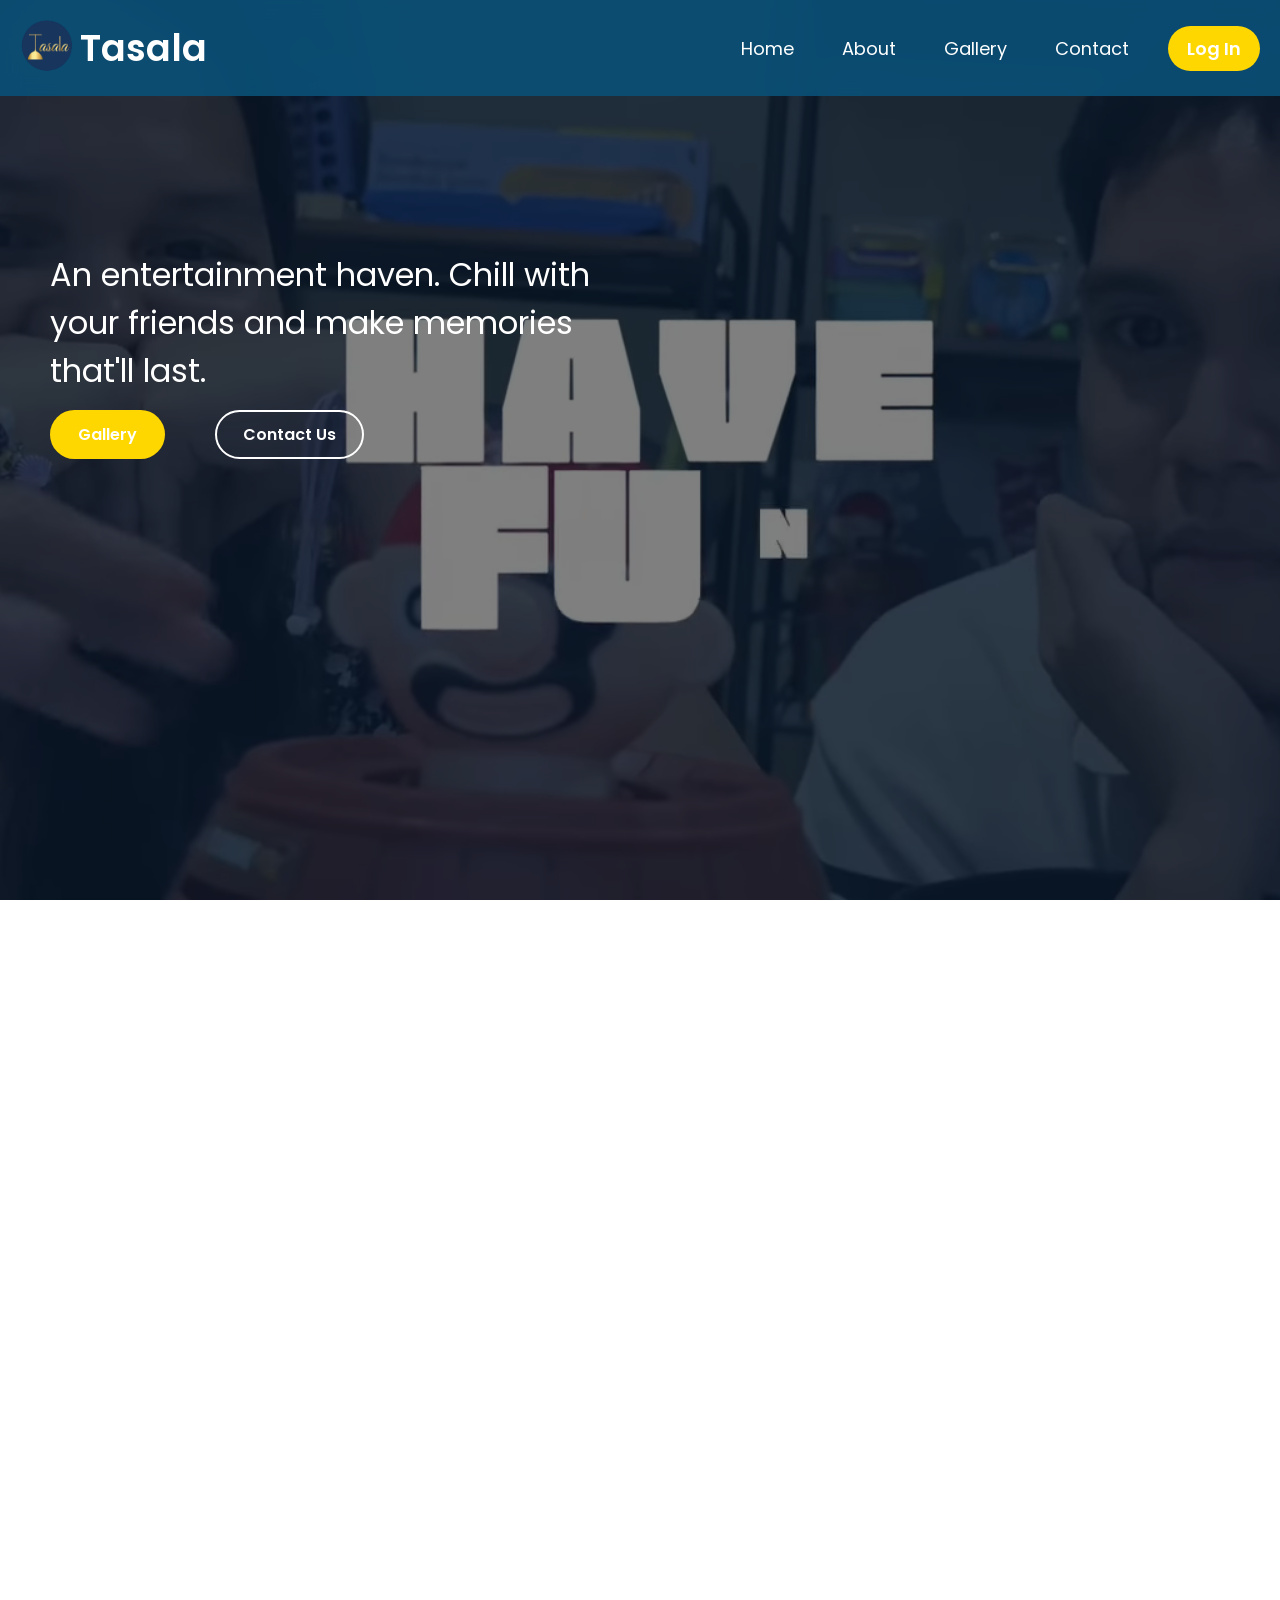
==== commit 99945c5f: "Fresh start" ====
--- a/index.html
+++ b/index.html
@@ -6,48 +6,53 @@
         <title>Tasala</title>
         <link rel="stylesheet" href="https://cdnjs.cloudflare.com/ajax/libs/font-awesome/6.7.2/css/all.min.css">
         <link rel="stylesheet" href="style.css">
+        <link rel="stylesheet" href="https://cdnjs.cloudflare.com/ajax/libs/Glide.js/3.5.0/css/glide.core.min.css">
+    <script src="https://cdnjs.cloudflare.com/ajax/libs/Glide.js/3.5.0/glide.min.js"></script>
     </head>
 
     <body>
-        <header>
-            <nav class="navbar section-content">
-                <a href="#" class="nav-logo">
+            <header>
+                <nav class="navbar section-content">
+                    <a href="#" class="nav-logo">
                         <img src="./images/Logo.png" alt="Tasala Logo" class="logo-img">
-                    <h2 class="logo-text"> Tasala</h2>
-                </a>
-                <ul class="nav-menu">
-                    <button id="menu-close-button" class="fas fa-times"></button>
-                    
-                    <li class="nav-item">
-                        <a href="index.html" class="nav-link">Home</a>
-                     </li>
-                    <li class="nav-item">
-                        <a href="#about" class="nav-link">About</a>
-                    </li>
-                    <li class="nav-item">
-                        <a href="#gallery" class="nav-link">Gallery</a>
-                    </li>
-                    <li class="nav-item">
-                        <a href="#contact" class="nav-link"> Contact</a>
-                    </li>
-
-                </ul>
-                <button id="menu-open-button" class="fas fa-bars"></button>
-            </nav>
-        </header>
+                        <h2 class="logo-text">Tasala</h2>
+                    </a>
+                    <ul class="nav-menu">
+                        <button id="menu-close-button" class="fas fa-times"></button>
+                        
+                        <li class="nav-item">
+                            <a href="index.html" class="nav-link">Home</a>
+                        </li>
+                        <li class="nav-item">
+                            <a href="#about" class="nav-link">About</a>
+                        </li>
+                        <li class="nav-item">
+                            <a href="#gallery" class="nav-link">Gallery</a>
+                        </li>
+                        <li class="nav-item">
+                            <a href="#contact" class="nav-link">Contact</a>
+                        </li>
+                        <li class="nav-item">
+                            <a href="login.php" class="nav-link login-button">Log In</a>
+                        </li>
+                    </ul>
+                    <button id="menu-open-button" class="fas fa-bars"></button>
+                </nav>
+            </header>
+      
         <main>
-            <section class="hero-section">
+            <section class="hero-section" id="home">
                 <div class="section-content">
                     <div class="hero-details">
                      <p class="description">An entertainment haven. Chill with your friends and make memories that'll last.</p>
                 <div class="buttons">
-                    <a href="#" class="button-book-now"> Gallery</a>
+                    <a href="#gallery" class="button-book-now"> Gallery</a>
                     <a href="#contact" class="button-contact-us">Contact Us</a>
                 </div>
                     </div>
                <div class="background-wrapper">
                 <video autoplay muted loop playsinline class="background-video">
-                <source src="/images/adv.mp4" type="video/mp4">
+                <source src="images/adv.mp4" type="video/mp4">
                 <source src="images/adv.webm" type="video/webm">
 
                 Your browser does not support the video tag.
@@ -71,9 +76,9 @@
                         nunc tincidunt. Nullam nec purus nec nunccursus
                     </p>
                     <div class="social-link-list">
-                        <a href="#" class="social-link"><i class="fa-brands fa-facebook"></i></a>
+                        <a href="https://www.facebook.com/profile.php?id=61555572577264" class="social-link"><i class="fa-brands fa-facebook"></i></a>
                         <a href="#" class="social-link"><i class="fa-brands fa-twitter"></i></a>
-                        <a href="#" class="social-link"><i class="fa-brands fa-instagram"></i></a>
+                        <a href="https://www.instagram.com/tasala.tgb/" class="social-link"><i class="fa-brands fa-instagram"></i></a>
                     </div>
                  </div>
             </div>
@@ -81,40 +86,29 @@
 
         <section class="gallery-section" id="gallery">  
             <h2 class="section-title">Gallery</h2>
-            <div class="section-content">
-                <ul class="gallery-list">
-                    <li class="gallery-item">
-                        <img src="images/gallery-image-1.jpg" alt="gallery" class="gallery-img">
-                    </li>
-                    <li class="gallery-item">
-                        <img src="images/gallery-image-2.jpg" alt="gallery" class="gallery-img">
-                    </li>
-                    <li class="gallery-item">
-                        <img src="images/gallery-image-3.jpg" alt="gallery" class="gallery-img">
-                    </li>
-                    <li class="gallery-item">
-                        <img src="images/gallery-image-4.jpg" alt="gallery" class="gallery-img">
-                    </li>
-                    <li class="gallery-item">
-                        <img src="./images/gallery-image-5.png" alt="gallery" class="gallery-img">
-                    </li>
-                    <li class="gallery-item">
-                        <img src="images/gallery-image-6.png" alt="gallery" class="gallery-img">
-                    </li>
-                    <li class="gallery-item">
-                        <img src="images/gallery-image-7.png" alt="gallery" class="gallery-img">
-                    </li>
-                    <li class="gallery-item">
-                        <img src="images/gallery-image-8.png" alt="gallery" class="gallery-img">
-                    </li>
-                    <li class="gallery-item">
-                        <img src="images/gallery-image-9.png" alt="gallery" class="gallery-img">
-                    </li>
-                    <li class="gallery-item">
-                        <img src="images/gallery-image-10.png" alt="gallery" class="gallery-img">
-                    </li>
+    <div class="glide">
+        <div class="glide__track" data-glide-el="track">
+            <ul class="glide__slides">
+                <li class="glide__slide"><img src="images/gallery-image-1.jpg" alt="Gallery image 1"></li>
+                <li class="glide__slide"><img src="images/gallery-image-2.jpg" alt="Gallery image 2"></li>
+                <li class="glide__slide"><img src="images/gallery-image-3.jpg" alt="Gallery image 3"></li>
+                <li class="glide__slide"><img src="images/gallery-image-4.jpg" alt="Gallery image 4"></li>
+                <li class="glide__slide"><img src="images/gallery-image-5.png" alt="Gallery image 5"></li>
+                <li class="glide__slide"><img src="images/gallery-image-6.png" alt="Gallery image 6"></li>
+                <li class="glide__slide"><img src="images/gallery-image-7.png" alt="Gallery image 7"></li>  
+                <li class="glide__slide"><img src="images/gallery-image-8.png" alt="Gallery image 8"></li>
+                <li class="glide__slide"><img src="images/gallery-image-9.png" alt="Gallery image 9"></li>
+                <li class="glide__slide"><img src="images/gallery-image-10.png" alt="Gallery image 10"></li>
+            </ul>
+        </div>
+        <div class="glide__arrows" data-glide-el="controls">
+            <button class="glide__arrow glide__arrow--left" data-glide-dir="<">←</button>
+            <button class="glide__arrow glide__arrow--right" data-glide-dir=">">→</button>
+        </div>
+        <div class="glide__bullets" data-glide-el="controls[nav]">
+            <!-- Bullets will be auto-generated by JS -->
             </div>
-            </div>
+        </div>
         </section>
 
             <section class="contact-section" id="contact">
@@ -123,11 +117,11 @@
                     <ul class="contact-info-list">
                         <li class="contact-info">
                             <i class="fa-solid fa-location-crosshairs"></i>
-                            <p class="text">Lorem ipsum dolor sit </p>
+                            <p class="text">1st floor of JL Building across UB Founder's Gate, Ma. Clara St., Tagbilaran City, Philippines </p>
                         </li>
                         <li class="contact-info">
                             <i class="fa-regular fa-envelope"></i>
-                            <p> @yahoo@gmailhehe</p>
+                            <p> tasala.tgb@gmail.com></p>
                         </li>
                         <li class="contact-info">
                             <i class="fa-solid fa-phone"></i>
@@ -135,7 +129,7 @@
                         </li>
                         <li class="contact-info">
                             <i class="fa-regular fa-clock"></i>
-                            <p>Monday - Friday: 9:00 AM - 6:30 PM</p>               
+                            <p>Monday - Friday: 10:00 AM - 6:30 PM</p>               
                         </li>
                         <li class="contact-info">
                             <i class="fa-regular fa-clock"></i>
@@ -143,14 +137,14 @@
                         </li>
                         <li class="contact-info">
                             <i class="fa-solid fa-globe"></i>
-                            <p>tasatasala.com></p>
+                            <p>N/A</p>
                         </li>
                     </ul>
 
-                    <form action="#" class="contact-form">
-                        <input type="text" class="form-input" placeholder="Your name" required>
-                        <input type="email" class="form-input" placeholder="Your email" required>
-                        <textarea class="form-input" placeholder="Message" 
+                    <form action="submit_contact.php" method="POST" class="contact-form">
+                        <input type="text" name="NAME" class="form-input" placeholder="Your name" required>
+                        <input type="email" name="email" class="form-input" placeholder="Your email" required>
+                        <textarea name="message" class="form-input" placeholder="Message" 
                         required></textarea>
                         <button class="submit-button">Send</button>
                     </form>
@@ -163,9 +157,9 @@
                 <p class="copyright-text">© 2025 Tasala</p>
 
                 <div class="social-link-list">
-                    <a href="#" class="social-link"><i class="fa-brands fa-facebook"></i></a>
+                    <a href="https://www.facebook.com/profile.php?id=61555572577264" class="social-link"><i class="fa-brands fa-facebook"></i></a>
                     <a href="#" class="social-link"><i class="fa-brands fa-twitter"></i></a>
-                    <a href="#" class="social-link"><i class="fa-brands fa-instagram"></i></a>
+                    <a href="https://www.instagram.com/tasala.tgb/" class="social-link"><i class="fa-brands fa-instagram"></i></a>
                 </div>
 
                 <p class="policy-text">
@@ -175,8 +169,9 @@
                 </p>
             </div>
         </footer>
-        </main>
+        </div>
 
+        </main> 
     <script src="script.js"></script>    
     </body>
 </html>
--- a/style.css
+++ b/style.css
@@ -1,5 +1,17 @@
 
   @import url('https://fonts.googleapis.com/css2?family=Miniver&family=Poppins:ital,wght@0,400;0,500;0,600;0,700;1,400&display=swap');
+
+
+  :root {
+    --primary-blue: #1cbce8;
+    --dark-blue: #0a5078;
+    --gold-accent: gold;
+    --light-bg: #f4f4f4;
+    --dark-bg: #252525;
+    --white: #ffffff;
+    --text-dark: #333333;
+    --text-light: #f5f5f5;
+  }
 
   * {
       margin: 0;
@@ -14,8 +26,8 @@
 
   html, body {
     height: 100vh;
-    overflow-x: hidden; /* Prevent horizontal scrolling */
-    overflow-y: auto; /* Allow vertical scrolling */
+    overflow-x: hidden; 
+    overflow-y: auto; 
   }
 
   ul {
@@ -60,9 +72,9 @@
   }
 
   .section {
-    display: none; /* Hide sections initially */
-    height: 100vh; /* Full viewport height */
-    width: 100vw; /* Full viewport width */
+    display: none; 
+    height: 100vh; 
+    width: 100vw; 
     display: flex;
     justify-content: center;
     align-items: center;
@@ -70,16 +82,67 @@
     font-size: 2rem;
   }
 
-  /* Show only the active section */
+
   .section.active {
     display: flex;
   }
 
+.about-section,
+.gallery-section,
+.contact-section,
+.login-main {
+  background: linear-gradient(135deg, rgba(28,188,232,0.9) 0%, rgba(10,80,120,0.9) 100%);
+  color: var(--white);
+  position: relative;
+  overflow: hidden;
+}
+
+.hero-section::before,
+.about-section::before,
+.gallery-section::before,
+.contact-section::before,
+.login-main::before {
+  content: '';
+  position: absolute;
+  top: 0;
+  left: 0;
+  width: 100%;
+  height: 100%;
+  background: url('images/subtle-texture.png');
+  opacity: 0.1;
+  z-index: -1;
+}
+
+.about-section,
+.contact-section {
+  border-top: 5px solid var(--gold-accent);
+  border-bottom: 5px solid var(--gold-accent);
+}
+
+.button-book-now,
+.button-contact-us,
+.submit-button,
+.login-button,
+.success-button {
+  background-color: var(--gold-accent);
+  color: var(--text-dark);
+  transition: all 0.3s ease;
+}
+
+.button-book-now:hover,
+.button-contact-us:hover,
+.submit-button:hover,
+.login-button:hover,
+.success-button:hover {
+  background-color: var(--primary-blue);
+  color: var(--white);
+} 
+
   /* Navbar */
 
   header{
-    background: rgba(0, 0, 0, 0.5);
-    backdrop-filter:  blur(10px);
+    background: rgba(10, 80, 120, 0.9);
+    backdrop-filter: blur(10px);  
     color: white;
     position: fixed;
     width: 100%;
@@ -100,19 +163,20 @@
     gap: 10px;
   }
 
-  .login-button {
+  .navbar .nav-menu .login-button {
     padding: 8px 16px;
-    background-color: black; 
-    color: white;
-    text-decoration: none;
-    border-radius: 5px;
-    font-weight: bold;
-    transition: 0.3s;
-  }
-
-  .login-button:hover {
+    background-color: gold;
+    color: #333;
+    border-radius: 30px;
+    font-weight: 600;
+    transition: 0.3s ease;
+    margin-left: 10px;
+}
+
+.navbar .nav-menu .login-button:hover {
     background-color: #e65c00;
-  }
+    color: white;
+}
 
   .logo-img{
     height: 50px;
@@ -229,7 +293,7 @@
     left: 0;
     width: 100%;
     height: 100%;
-    background: rgba(0, 0, 0, 0.5); /* Adjust transparency (0 = fully transparent, 1 = solid color) */
+    background: rgba(0, 0, 0, 0.5); 
   }
 
   .background-video {
@@ -243,7 +307,7 @@
   }
 
   .hero-section .background-image {
-    display: none; /* Initially hide the image */
+    display: none; 
     position: absolute;
     top: 50%;
     left: 50%;
@@ -258,7 +322,9 @@
   /* About Section */
 
   .about-section{
-    background: rgb(28, 188, 232);
+    background: linear-gradient(135deg, rgba(28,188,232,0.9) 0%, rgba(10,80,120,0.9) 100%);
+   border-top: 5px solid gold;
+     border-bottom: 5px solid gold;
     padding: 120px 0;
     min-height: 100vh;
   }
@@ -273,6 +339,7 @@
     max-width: 1200px;
   }
 
+  
   .about-section .about-image-wrapper .about-img {
     width: 400px;
     height: 400px;
@@ -305,7 +372,7 @@
 
   .about-section .social-link-list .social-link{
     font-size: 1.5rem;
-    color: rgb(28, 188, 232);
+    color:white;
     transition: 0.2s ease;
   }
 
@@ -314,46 +381,92 @@
   }
 
   /* Gallery */
-  .gallery-section{
-    padding-bottom: 50px;
-    min-height: 100vh;
-    overflow-y: hidden;
-    background-color: rgb(28, 188, 232);
+  .gallery-section {
+    padding: 80px 0;
+    background: linear-gradient(135deg, #1a2a3a 0%, #1cbce8 100%);
+    overflow: hidden;
+    height: 100vh;
+}
+
+.glide {
+    max-width: 1400px;
+    margin: 0 auto;
+    padding: 0 20px;
+}
+
+.glide__slide {
+    display: flex;
     justify-content: center;
-    flex-wrap: wrap;
-    display: flex;
-    align-items: center;
-  }
-
-  .gallery-section .gallery-list{
-    display: flex;
-    flex-wrap: wrap;
-    gap: 32px
-  }
-
-  .gallery-section .gallery-list .gallery-item{
-    overflow: hidden;
-    border-radius: 8px;
-    width: calc(100% / 3 - 32px);
-  }
-
-  .gallery-section .gallery-item .gallery-img{
-    width: 100%;
-    height: 100%;
-    cursor: zoom-in;
-    transition: 0.3s ease;
-  }
-
-  .gallery-section .gallery-item:hover .gallery-img{
-    transform: scale(1.3);
-  }
+    align-items: center;
+    padding: 0 15px;
+}
+
+.glide__slide img {
+    width: 100%;
+    height: auto;
+    max-height: 500px;
+    object-fit: cover;
+    border-radius: 12px;
+    box-shadow: 0 5px 15px rgba(0,0,0,0.3);
+    transition: transform 0.3s;
+}
+
+.glide__arrows {
+    position: absolute;
+    top: 50%;
+    width: 100%;
+    display: flex;
+    justify-content: space-between;
+    padding: 0 20px;
+    transform: translateY(-50%);
+}
+
+.glide__arrow {
+    background: rgba(255,255,255,0.7);
+    border: none;
+    width: 40px;
+    height: 40px;
+    border-radius: 50%;
+    font-size: 1.2rem;
+    color: #333;
+    cursor: pointer;
+    transition: all 0.3s;
+    z-index: 1;
+}
+
+.glide__arrow:hover {
+    background: gold;
+    color: white;
+}
+
+.glide__bullets {
+    display: flex;
+    justify-content: center;
+    gap: 8px;
+    margin-top: 20px;
+}
+
+.glide__bullet {
+    width: 12px;
+    height: 12px;
+    border-radius: 50%;
+    background: rgba(255,255,255,0.5);
+    border: none;
+    cursor: pointer;
+    transition: all 0.3s;
+}
+
+.glide__bullet--active {
+    background: gold;
+    transform: scale(1.2);
+}
 
   /* Contact */
 
   .contact-section{
     min-height: 100vh;
     padding-bottom: 100px;
-    background: rgb(34, 200, 247);
+    background: linear-gradient(135deg, #1a2a3a 0%, #1cbce8 100%);
     min-height: auto;
     flex-direction: column;
     align-items: center;
@@ -361,12 +474,13 @@
     justify-content: center;
     display: flex;
     margin-top: 30px;
+    border-top: 5px solid rgba(28,188,232,0.7);
   }
 
   .gallery-section .section-title {
     margin-top: 50px;
     position: relative;
-    z-index: 10; /* Ensure it's below navbar */
+    z-index: 10; 
 }
 
 
@@ -406,10 +520,11 @@
   }
 
   .contact-section .contact-form {
-    width: 90%;
-    max-width: 500px;
-    margin: 0 150px ;
-    justify-content: center;
+      background: rgba(255,255,255,0.15);
+      backdrop-filter: blur(10px);
+      padding: 30px;
+      border-radius: 15px;
+      border: 1px solid rgba(255,255,255,0.2);
   }
 
   .contact-section .contact-form .form-input:focus{
@@ -478,11 +593,22 @@
     color: white;
   }
 
-
-
+ 
+
+.nav-link.active {
+  color: gold !important;
+  font-weight: 600;
+}
+
+@media (max-width: 1024px) {
+  .gallery-list {
+      grid-template-columns: repeat(auto-fill, minmax(240px, 1fr));
+  }
+}
 
   @media screen and (max-width: 900px){
 
+    
     body.show-mobile-menu header::before{
       content: "" ;
       position: fixed;
@@ -515,14 +641,11 @@
       font-size: 2rem;
     }
 
-    
-    
-
       .navbar .nav-menu {
         position: absolute;
-        right: 10px; /* Align with open button */
+        right: 10px; 
         top: 50px;
-        width: 200px; /* Smaller menu */
+        width: 200px;
         height: auto;
         display: flex;
         flex-direction: column;
@@ -532,15 +655,16 @@
         background: rgba(255, 255, 255, 0.95);
         border-radius: 10px;
         transition: transform 0.3s ease-in-out;
-        transform: translateX(150%); /* Initially hidden */
+        transform: translateX(150%); 
         z-index: 1000;
     }
 
 
     body.show-mobile-menu .navbar .nav-menu{
-      transform: translateX(0); /* Make sure menu slides into view */
+      transform: translateX(0); 
       display: flex !important;    }
   
+      
 
     .navbar .nav-menu .nav-link{
       color: #333 !important;
@@ -551,6 +675,9 @@
       width: 100%;
     }
 
+    .navbar .nav-menu .nav-link.active {
+      color: gold !important;
+  }
 
     .hero-section .section-content{
       gap: 50px;
@@ -608,10 +735,37 @@
     width: 100%;
     padding: 20px;
     text-align: center;
-    background: #222; /* Adjust color if needed */
-    color: white;
-  }
-}
+    background: #222; 
+    color: white;
+  }
+  .navbar .nav-menu .login-button {
+    margin: 15px;
+    width: calc(100% - 30px);
+    text-align: center;
+    background-color: gold;
+    color: #333;
+}
+
+.navbar .nav-menu .login-button:hover {
+    background-color: #e65c00;
+    color: white;
+}
+
+.login-section {
+  flex-direction: column;
+  max-width: 600px;
+}
+.login-container {
+  padding: 40px 20px;
+  max-width: auto;
+}
+
+.login-image {
+  display: none;
+}
+
+}
+
 
 @media screen and (max-width: 768px) {
   .navbar .nav-menu {
@@ -626,6 +780,7 @@
     padding: 10px 0;
   }
 
+  
   .hero-section .hero-details .description {
     font-size: 1.2rem;
     max-width: 90%;
@@ -658,17 +813,50 @@
     display: none;
   }
 
-  /* Show the image on smaller screens */
+ 
   .background-image {
     display: block;
   }
 
-  /* Adjust hero section height for smaller screens */
+  
   .background-image {
-    height: 100vh; /* Ensure it takes full viewport height */
-  }
-}
-
+    height: 100vh; 
+  }
+  .login-wrapper {
+    flex-direction: column;
+    height: auto;
+}
+
+.blue-accent {
+    width: 100%;
+    height: 100px;
+}
+
+.login-container {
+    padding: 30px;
+}
+
+.about-section .section-content,
+.contact-section .section-content {
+    flex-direction: column;
+    gap: 40px;
+}
+
+.about-img {
+    max-width: 80%;
+    margin: 0 auto;
+}
+
+.glide__slide {
+  padding: 0 10px;
+}
+
+.glide__arrow {
+  width: 35px;
+  height: 35px;
+}
+
+}
 
 
   @media screen and (max-width: 640px){
@@ -685,44 +873,56 @@
 
   }
   @media screen and (max-width: 600px){
-  .gallery-section .gallery-list .gallery-item {
-    width: 100%; /* Make images stack vertically */
-  }
-
   .contact-section .contact-form {
     margin: 0 auto;
     width: 90%;
   }
   .background-image {
-    height: 100vh; /* Ensure it takes full viewport height */
-  }
-
-}
-
-
-
-
-  @media screen and (max-width: 400px) { /* Adjust for small devices */
-    .gallery-section .gallery-list {
-        flex-direction: column; /* Stack items vertically */
-        align-items: center;
-    }
-
-    .gallery-section .gallery-list .gallery-item {
-        width: 90%; /* Make gallery items smaller */
-    }
-
+    height: 100vh; 
+  }
+
+
+}
+
+@media (max-width: 480px) {
+.remember-forgot {
+  flex-direction: column;
+  align-items: flex-start;
+  gap: 15px;
+}
+.login-container {
+  padding: 30px 20px;
+}
+
+.login-main {
+  padding: 10px;
+  align-items: flex-start;
+}
+
+.glide__arrow {
+  width: 30px;
+  height: 30px;
+  font-size: 1rem;
+}
+
+.glide__bullet {
+  width: 10px;
+  height: 10px;
+}
+}
+
+  @media screen and (max-width: 400px) { 
     section {
-      padding: 30px 15px; /* Reduce padding for small screens */
+      padding: 30px 15px;
   }
 
   .about-section .about-details .text {
-      font-size: 1.2rem; /* Reduce text size for better fit */
+      font-size: 1.2rem; 
   }
 
   .contact-section .contact-form {
       width: 100%;
-      max-width: 90%; /* Prevent form from being too wide */
-  }
-}
-
+      max-width: 90%; 
+  }
+}
+
